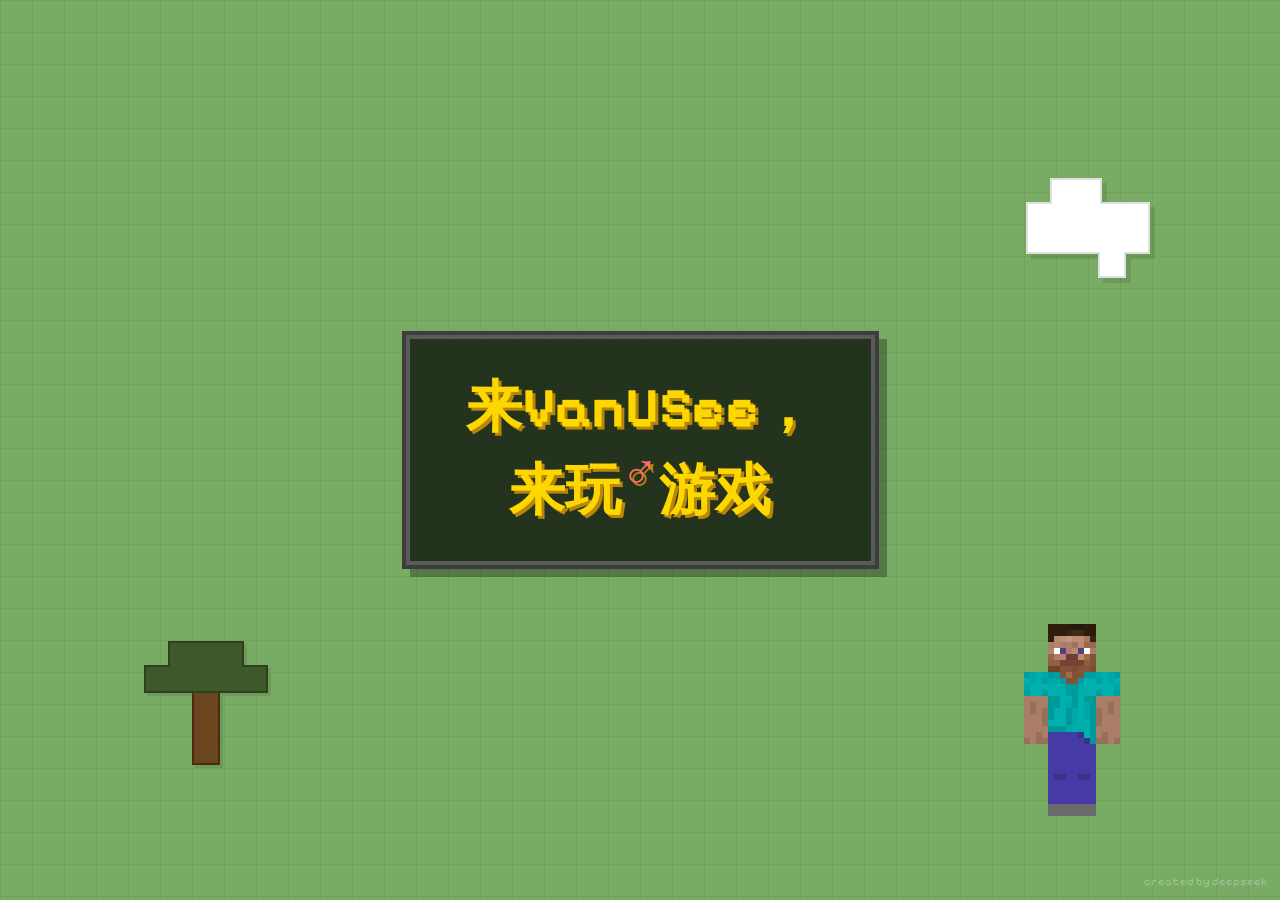
==== index.html @ 81ba65de "Update index.html: 皮肤展示改为从本地获取皮肤" ====
<!DOCTYPE html>
<html lang="zh-CN">
<head>
    <meta charset="UTF-8">
    <title>VanUSee</title>
    <link href="https://fonts.googleapis.com/css2?family=Pixelify+Sans:wght@400..700&display=swap" rel="stylesheet">
    <!-- 皮肤展示 -->
    <link rel="stylesheet" href="skinviewer.css">
    <link rel="stylesheet" href="skinviewer-animation.css">
    <script src="skinviewer.js"></script>
    <style>
        /* 原有通用样式 */
        body {
            margin: 0;
            height: 100vh;
            background: #78ab64;
            display: flex;
            justify-content: center;
            align-items: center;
            font-family: 'Pixelify Sans', cursive;
            position: relative;
            overflow: hidden;
        }

        .mc-bg {
            position: absolute;
            width: 100%;
            height: 100%;
            background-image: 
                linear-gradient(to right, 
                    rgba(93,122,79,0.2) 1px, 
                    transparent 1px),
                linear-gradient(to bottom, 
                    rgba(93,122,79,0.2) 1px, 
                    transparent 1px),
                radial-gradient(circle at 10% 10%, 
                    rgba(139,166,123,0.3) 2%, 
                    transparent 5%),
                radial-gradient(circle at 90% 90%, 
                    rgba(139,166,123,0.3) 2%, 
                    transparent 5%);
            background-size: 32px 32px;
            z-index: 0;
        }

        .container {
            background: rgba(0, 0, 0, 0.7);
            padding: 40px 60px;
            border: 4px solid #3d3d3d;
            box-shadow: 0 0 0 4px #5a5a5a inset,
                       8px 8px 0 rgba(0,0,0,0.3);
            text-align: center;
            position: relative;
            z-index: 2; /* 提高层级确保在树和云之上 */
        }

        h1 {
            color: #FFD700;
            font-size: 3.5em;
            margin: 0;
            line-height: 1.2;
            text-shadow: 3px 3px 0 #B8860B;
        }

        .symbol {
            color: #FF6B6B;
            font-size: 0.9em;
            vertical-align: super;
        }

        /* 修复云朵样式 */
        .pixel-cloud {
            position: absolute;
/*            border: 2px solid #e0e0e0;    */
            width: 124px;
            height: 100px;
            top: 20%;
            right: 10%;
            animation: float 6s ease-in-out infinite;
/*            box-shadow: 2px 2px 0 rgba(0,0,0,0.1);    */
            z-index: 1; /* 确保在背景之上 */
        }
        .pixel-cloud-shadow {
            position: absolute;
            top: 3px;
            left: 3px;
            width: 124px;
            height: 100px;
            clip-path: polygon(
                0 24px,
                24px 24px,
                24px 0,
                76px 0,
                76px 24px,
                124px 24px,
                124px 76px,
                100px 76px,
                100px 100px,
                72px 100px,
                72px 76px,
                0 76px
            );
            background: rgba(0,0,0,0.1);
        }
        .pixel-cloud-border {
            position: absolute;
            top: -2px;
            left: -2px;
            width: 124px;
            height: 100px;
            clip-path: polygon(
                0 24px,
                24px 24px,
                24px 0,
                76px 0,
                76px 24px,
                124px 24px,
                124px 76px,
                100px 76px,
                100px 100px,
                72px 100px,
                72px 76px,
                0 76px
            );
            background: #e0e0e0;
        }
        .pixel-cloud-block {
            position: absolute;
            top: 0px;
            left: 0px;
            width: 120px;
            height: 96px;
            clip-path: polygon(
                0 24px,
                24px 24px,
                24px 0,
                72px 0,
                72px 24px,
                120px 24px,
                120px 72px,
                96px 72px,
                96px 96px,
                72px 96px,
                72px 72px,
                0 72px
            );
            background: #fff;
        }

        .designer {
            position: absolute;
            bottom: 12px;
            right: 12px;
            color: rgba(255,255,255,0.3);
            font-size: 0.7em;
            font-family: 'Pixelify Sans';
            z-index: 3; /* 最顶层 */
        }

        /* 新增橡树样式 */
        .pixel-tree {
            position: absolute;
            width: 76px;
            height: 100px;
            left: 15%;
            bottom: 15%;
            z-index: 1; /* 在背景之上但低于文字 */
            animation: sway 8s ease-in-out infinite;
        }
        .tree-shadow {
            position: absolute;
            width: 124px;
            height: 124px;
            clip-path: polygon(
                0 24px,
                24px 24px,
                24px 0,
                100px 0,
                100px 24px,
                124px 24px,
                124px 52px,
                76px 52px,
                76px 124px,
                48px 124px,
                48px 52px,
                0 52px
            );
            background: rgba(0,0,0,0.1);
            top: -21px;
            left: -45px;
        }
        .tree-trunk {
            position: absolute;
            top: 0px;
            left: 0px;
            width: 24px;
            height: 96px;
            background: #6b451d;
            border: 2px solid #4a2b0f;
        }
        .tree-crown-border {
            position: absolute;
            width: 124px;
            height: 52px;
            clip-path: polygon(
                0 24px,
                24px 24px,
                24px 0,
                100px 0,
                100px 24px,
                124px 24px,
                124px 52px,
                0 52px
            );
            background: #2d3f1d;
            top: -24px;
            left: -48px;
        }
        .tree-crown-block {
            position: absolute;
            width: 120px;
            height: 48px;
            clip-path: polygon(
                0 24px,
                24px 24px,
                24px 0,
                96px 0,
                96px 24px,
                120px 24px,
                120px 48px,
                0 48px
            );
            background: #3d5829;
            top: -22px;
            left: -46px;
        }

        /* 皮肤展示 */
        .my-custom-skinviewer {
            position: absolute;
            width: 160px;
            height: 96px;
            right: 10%;
            bottom: 20%;
            z-index: 1; /* 在背景之上但低于文字 */
        }

        /* 动画修复 */
        @keyframes float {
            0%, 100% { 
                transform: translate(0, 0) rotate(-1deg);
            }
            33% { 
                transform: translate(5px, -8px) rotate(2deg);
            }
            66% { 
                transform: translate(-5px, 4px) rotate(-2deg);
            }
        }

        @keyframes sway {
            0%, 100% { transform: translateX(0) rotate(0deg); }
            25% { transform: translateX(-3px) rotate(-1deg); }
            75% { transform: translateX(3px) rotate(1deg); }
        }

        @media (max-width: 768px) {
            h1 { font-size: 2.8em; }
            .container { padding: 30px; }
            .pixel-cloud { right: 5%; }
            .pixel-tree { left: 5%; } /* 移动端位置调整 */
        }
    </style>
</head>
<body>
    <div class="mc-bg"></div>
    <div class="pixel-cloud">
        <div class="pixel-cloud-shadow"></div>
        <div class="pixel-cloud-border"></div>
        <div class="pixel-cloud-block"></div>
    </div>
    
    <!-- 新增橡树 -->
    <div class="pixel-tree">
        <div class="tree-shadow"></div>
        <div class="tree-trunk"></div>
        <div class="tree-crown-border"></div>
        <div class="tree-crown-block"></div>
    </div>

    <!-- 皮肤展示 -->
    <div class="my-custom-skinviewer d-skin-aciton-walk"></div>

    <div class="container">
        <h1>来VanUSee，<br>来玩<span class="symbol">♂</span>游戏</h1>
    </div>

    <div class="designer">created by deepseek</div>
    <!-- 皮肤展示 -->
    <script>
        const container = document.querySelector('.my-custom-skinviewer');
        const skinViewer = new SkinViewer({ container });
        skinViewer.setSkinType(SkinViewer.SKIN_TYPE.STEVE);
        const customSkin = new Image();
        customSkin.onload = () => {
            skinViewer.setSkin(customSkin);
        }
        customSkin.src = './Venti.png';
    </script>
</body>
</html>
---- skinviewer.css ----
/* Container */
/* 仅负责包裹内部元素 */
.d-skin-container {
    width: 100%;
    height: 100%;
    box-sizing: border-box;
    display: flex;
    justify-content: center;
    position: relative;
}

.d-skin-container * {
    box-sizing: border-box;
}

/* Main */
/* 类似空对象作用，负责整体操作内部元素 */
.d-skin-main {
    top: 0;
    width: 30%;
    padding-top: 120%;
    transform-style: preserve-3d;
    position: absolute;
    user-select: none;
    pointer-events: none;
}

/* Main Rotate */
/* 类似空对象，与 Main 的区别在于，Main 主要负责脚本控制的 transform */
/* Main Rotate 主要负责 CSS animation 控制的 rotate */
.d-skin-main-rotate {
    width: 100%;
    height: 100%;
    transform-style: preserve-3d;
    position: absolute;
    top: 0;
}

/* Main Translate */
/* 类似空对象，与 Main 的区别在于，Main 主要负责脚本控制的 transform */
/* Main Translate 主要负责 CSS animation 控制的 translate */
.d-skin-main-translate {
    top: 0;
    width: 100%;
    height: 100%;
    transform-style: preserve-3d;
    position: absolute;
}

.d-skin-main-transition {
    transition: transform 0.3s ease-in-out;
}

/* Head */
/* 头部的容器 */
.d-skin-head {
    width: 100%;
    padding-top: 100%;
    display: inline-block;
    position: absolute;
    top: 0;
    transform-style: preserve-3d;
    transform-origin: 50% 100%;
}

/* Head Inner */
.d-skin-head-inner {
    position: absolute;
    top: 0;
    width: 100%;
    transform-style: preserve-3d;
}

/* 头部第一层贴图 */
.d-skin-head-inner-cover {
    position: absolute;
    top: 0;
    width: 100%;
    image-rendering: pixelated;
}

/* Head Outer*/
.d-skin-head-outer {
    position: absolute;
    top: 0;
    width: 112.5%;
    margin: -6.25%;
    transform-style: preserve-3d;
}

/* 头部第二层贴图 */
.d-skin-head-outer-cover {
    position: absolute;
    top: 0;
    width: 100%;
    image-rendering: pixelated;
}

.d-cover-0 {
    transform: rotateY(-90deg) translateX(50%) rotateY(90deg);
}

.d-cover-1 {
    transform: rotateY(-90deg) translateX(-50%) rotateY(-90deg);
}

.d-cover-2 {
    transform: translateX(-50%) rotateY(-90deg);
}

.d-cover-3 {
    transform: translateX(50%) rotateY(90deg);
}

.d-cover-4 {
    transform: rotateZ(-90deg) translateX(50%) rotateY(90deg) rotateZ(90deg);
}

.d-cover-5 {
    transform: rotateZ(90deg) translateX(50%) rotateY(-90deg) rotateZ(-90deg);
}

/* 头部以下容器 */
.d-skin-underhead {
    width: 100%;
    padding-top: 300%;
    position: absolute;
    top: 0;
    left: 0;
    transform-style: preserve-3d;
    transform: rotateZ(-90deg) translateX(-100%) rotateZ(90deg);
}

/* Body */
/* 身体容器 */
.d-skin-body {
    width: 100%;
    padding-top: 150%;
    position: absolute;
    top: 0;
    left: 0;
    transform-style: preserve-3d;
}

/* Body Inner */
.d-skin-body-inner {
    position: absolute;
    top: 0;
    width: 100%;
    transform-style: preserve-3d;
}

/* 身体第一层贴图 */
.d-skin-body-inner-cover {
    position: absolute;
    top: 0;
    width: 100%;
    image-rendering: pixelated;
}

/* Body Outer */
.d-skin-body-outer {
    position: absolute;
    top: 0;
    width: 112.5%;
    margin-left: -6.25%;
    margin-top: -9.375%;
    transform-style: preserve-3d;
}

/* 身体第二层贴图 */
.d-skin-body-outer-cover {
    position: absolute;
    top: 0;
    width: 100%;
    image-rendering: pixelated;
}

.d-body-cover-0 {
    transform: rotateY(-90deg) translateX(25%) rotateY(90deg);
}

.d-body-cover-1 {
    transform: rotateY(-90deg) translateX(-25%) rotateY(-90deg);
}

.d-body-cover-2,
.d-body-cover-3 {
    width: 50%;
}

.d-body-cover-2 {
    transform: translateX(-50%) rotateY(-90deg);
}

.d-body-cover-3 {
    transform: translateX(150%) rotateY(90deg);
}

.d-body-cover-4 {
    transform: rotateZ(-90deg) translateX(25%) rotateY(90deg) rotateZ(90deg);
}

.d-body-cover-5 {
    transform: rotateZ(90deg) translateX(125%) rotateY(-90deg) rotateZ(-90deg);
}

/* 腿部容器 */
.d-skin-legs {
    width: 100%;
    padding-top: 150%;
    position: absolute;
    top: 0;
    left: 0;
    transform-style: preserve-3d;
    transform: rotateZ(-90deg) translateX(-150%) rotateZ(90deg);
}

/* 左右腿容器 */
.d-skin-leg-right,
.d-skin-leg-left {
    width: 50%;
    height: 100%;
    position: absolute;
    top: 0;
    left: 0;
    transform-style: preserve-3d;
    transform-origin: 50% 0;
}

/* Left/Right Leg Inner */
.d-skin-leg-right-inner,
.d-skin-leg-left-inner {
    position: absolute;
    top: 0;
    width: 100%;
    transform-style: preserve-3d;
}

/* 左右腿第一层贴图 */
.d-skin-leg-right-inner-cover,
.d-skin-leg-left-inner-cover {
    position: absolute;
    top: 0;
    width: 100%;
    image-rendering: pixelated;
}

/* Left/Right Leg Outer */
.d-skin-leg-left-outer,
.d-skin-leg-right-outer {
    position: absolute;
    top: 0;
    width: 112.5%;
    margin-left: -6.25%;
    margin-top: -18.75%;
    transform-style: preserve-3d;
}

/* 左右腿第二层贴图 */
.d-skin-leg-left-outer-cover,
.d-skin-leg-right-outer-cover {
    position: absolute;
    top: 0;
    width: 100%;
    image-rendering: pixelated;
}

/* 左腿偏移 */
.d-skin-leg-left {
    transform-origin: 50% 0;
    margin-left: 50%;
}

.d-leg-cover-0 {
    transform: rotateY(-90deg) translateX(50%) rotateY(90deg);
}

.d-leg-cover-1 {
    transform: rotateY(-90deg) translateX(-50%) rotateY(-90deg);
}

.d-leg-cover-2 {
    transform: translateX(-50%) rotateY(-90deg);
}

.d-leg-cover-3 {
    transform: translateX(50%) rotateY(90deg);
}

.d-leg-cover-4 {
    transform: rotateZ(-90deg) translateX(50%) rotateY(90deg) rotateZ(90deg);
}

.d-leg-cover-5 {
    transform: rotateZ(90deg) translateX(250%) rotateY(-90deg) rotateZ(-90deg);
}

/* 手部容器 */
.d-skin-arms {
    width: 100%;
    padding-top: 150%;
    position: absolute;
    top: 0;
    left: 0;
    transform-style: preserve-3d;
}

/* 左右手容器 */
.d-skin-arm-right,
.d-skin-arm-left {
    width: 50%;
    height: 100%;
    position: absolute;
    top: 0;
    left: 0;
    transform-style: preserve-3d;
    transform-origin: 50% 0;
}

/* Left/Right Arm Inner */
.d-skin-arm-right-inner,
.d-skin-arm-left-inner {
    position: absolute;
    top: 0;
    width: 100%;
    transform-style: preserve-3d;
}

/* 左右手第一层贴图 */
.d-skin-arm-right-inner-cover,
.d-skin-arm-left-inner-cover {
    position: absolute;
    top: 0;
    width: 100%;
    image-rendering: pixelated;
}

/* Left/Right Arm Outer */
.d-skin-arm-left-outer,
.d-skin-arm-right-outer {
    position: absolute;
    top: 0;
    width: 112.5%;
    margin-left: -6.26%;
    margin-top: -18.75%;
    transform-style: preserve-3d;
}

/* 左手偏移 */
.d-skin-arm-left {
    transform-origin: 50% 0;
    margin-left: 100%;
}

/* 右手偏移 */
.d-skin-arm-right {
    transform-origin: 50% 0;
    margin-left: -50%;
}

/* 左右手第二层贴图 */
.d-skin-arm-left-outer-cover,
.d-skin-arm-right-outer-cover {
    position: absolute;
    top: 0;
    width: 100%;
    image-rendering: pixelated;
}

.d-arm-cover-0 {
    transform: rotateY(-90deg) translateX(50%) rotateY(90deg);
}

.d-arm-cover-1 {
    transform: rotateY(-90deg) translateX(-50%) rotateY(-90deg);
}

.d-arm-cover-2 {
    transform: translateX(-50%) rotateY(-90deg);
}

.d-arm-cover-3 {
    transform: translateX(50%) rotateY(90deg);
}

.d-arm-cover-4 {
    transform: rotateZ(-90deg) translateX(50%) rotateY(90deg) rotateZ(90deg);
}

.d-arm-cover-5 {
    transform: rotateZ(90deg) translateX(250%) rotateY(-90deg) rotateZ(-90deg);
}

/* ALEX 模型下的左右手 */
/* Left/Right Arm Inner */
.d-skin-arms-alex .d-skin-arm-right-inner,
.d-skin-arms-alex .d-skin-arm-left-inner {
    width: 75%;
}

/* Left/Right Arm Outer */
.d-skin-arms-alex .d-skin-arm-left-outer,
.d-skin-arms-alex .d-skin-arm-right-outer {
    width: 83.33%;
    margin-left: -5%;
    margin-top: -16.66%;
}

/* 左手偏移 */
.d-skin-arms-alex .d-skin-arm-left {
    transform-origin: 33.33% 0;
    margin-left: 100%;
}

/* 右手偏移 */
.d-skin-arms-alex .d-skin-arm-right {
    transform-origin: 36.5% 0;
    margin-left: -37.5%;
}

.d-skin-arms-alex .d-arm-cover-0 {
    transform: rotateY(-90deg) translateX(66.66%) rotateY(90deg);
}

.d-skin-arms-alex .d-arm-cover-1 {
    transform: rotateY(-90deg) translateX(-66.66%) rotateY(-90deg);
}

.d-skin-arms-alex .d-arm-cover-2 {
    transform: translateX(-50%) rotateY(-90deg);
    width: 133.33%;
}

.d-skin-arms-alex .d-arm-cover-3 {
    transform: translateX(25%) rotateY(90deg);
    width: 133.33%;
}

.d-skin-arms-alex .d-arm-cover-4 {
    transform: rotateZ(-90deg) translateX(66.66%) rotateY(90deg) rotateZ(90deg);
}

.d-skin-arms-alex .d-arm-cover-5 {
    transform: rotateZ(90deg) translateX(333.29%) rotateY(-90deg) rotateZ(-90deg);
}
---- skinviewer-animation.css ----
/* 360° 旋转 */
.d-skin-aciton-rotate .d-skin-main-rotate {
    animation: d-skin-action-rotate 15s linear infinite;
}

@keyframes d-skin-action-rotate {
    0% {
        transform: rotate3d(0, 1, 0, 0deg);
    }
    100% {
        transform: rotate3d(0, 1, 0, 360deg);
    }
}

/* 旋转动画暂停 */
.d-skin-aciton-rotate.d-skin-aciton-rotate-paused .d-skin-main-rotate {
    animation-play-state: paused !important;
}

/* 走路动画 */
.d-skin-aciton-walk .d-skin-arm-left {
    animation: d-skin-action-walk-arm-left 2s ease-in-out infinite;
}

@keyframes d-skin-action-walk-arm-left {
    0% {
        transform: rotateX(-20deg) rotateZ(0deg);
    }
    50% {
        transform: rotateX(20deg) rotateZ(-3deg);
    }
    100% {
        transform: rotateX(-20deg) rotateZ(0deg);
    }
}

.d-skin-aciton-walk .d-skin-arm-right {
    animation: d-skin-action-walk-arm-right 2s ease-in-out infinite;
}

@keyframes d-skin-action-walk-arm-right {
    0% {
        transform: rotateX(20deg) rotateZ(0deg);
    }
    50% {
        transform: rotateX(-20deg) rotateZ(3deg);
    }
    100% {
        transform: rotateX(20deg) rotateZ(0deg);
    }
}

.d-skin-aciton-walk .d-skin-leg-right {
    animation: d-skin-action-walk-leg-left 2s ease-in-out infinite;
}

.d-skin-aciton-walk .d-skin-leg-left {
    animation: d-skin-action-walk-leg-right 2s ease-in-out infinite;
}

@keyframes d-skin-action-walk-leg-left {
    0% {
        transform: rotate3d(1, 0, 0, -20deg);
    }
    50% {
        transform: rotate3d(1, 0, 0, 20deg);
    }
    100% {
        transform: rotate3d(1, 0, 0, -20deg);
    }
}

@keyframes d-skin-action-walk-leg-right {
    0% {
        transform: rotate3d(1, 0, 0, 20deg);
    }
    50% {
        transform: rotate3d(1, 0, 0, -20deg);
    }
    100% {
        transform: rotate3d(1, 0, 0, 20deg);
    }
}

/* 跑步 */
.d-skin-aciton-run .d-skin-arm-left {
    animation: d-skin-action-run-arm-left 0.8s ease-in-out infinite;
}

.d-skin-aciton-run .d-skin-arm-right {
    animation: d-skin-action-run-arm-right 0.8s ease-in-out infinite;
}

@keyframes d-skin-action-run-arm-left {
    0% {
        transform: rotateX(-60deg) rotateZ(0deg);
    }
    50% {
        transform: rotateX(60deg) rotateZ(-10deg);
    }
    100% {
        transform: rotateX(-60deg) rotateZ(0deg);
    }
}

@keyframes d-skin-action-run-arm-right {
    0% {
        transform: rotateX(60deg) rotateZ(0deg);
    }
    50% {
        transform: rotateX(-60deg) rotateZ(10deg);
    }
    100% {
        transform: rotateX(60deg) rotateZ(0deg);
    }
}

.d-skin-aciton-run .d-skin-leg-right {
    animation: d-skin-action-run-leg-left 0.8s ease-in-out infinite;
}

.d-skin-aciton-run .d-skin-leg-left {
    animation: d-skin-action-run-leg-right 0.8s ease-in-out infinite;
}

@keyframes d-skin-action-run-leg-left {
    0% {
        transform: rotate3d(1, 0, 0, -70deg);
    }
    50% {
        transform: rotate3d(1, 0, 0, 70deg);
    }
    100% {
        transform: rotate3d(1, 0, 0, -70deg);
    }
}

@keyframes d-skin-action-run-leg-right {
    0% {
        transform: rotate3d(1, 0, 0, 70deg);
    }
    50% {
        transform: rotate3d(1, 0, 0, -70deg);
    }
    100% {
        transform: rotate3d(1, 0, 0, 70deg);
    }
}

.d-skin-aciton-run .d-skin-main-translate {
    animation: d-skin-action-run-main 0.4s ease-in-out infinite;
}

@keyframes d-skin-action-run-main {
    0% {
        transform: translate3d(0, -20px, 0);
    }
    50% {
        transform: translate3d(0, 20px, 0);
    }
    100% {
        transform: translate3d(0, -20px, 0);
    }
}

/* 骨骼动画暂停 */
.d-skin-aciton-skeleton-paused .d-skin-leg-right,
.d-skin-aciton-skeleton-paused .d-skin-leg-left,
.d-skin-aciton-skeleton-paused .d-skin-arm-right,
.d-skin-aciton-skeleton-paused .d-skin-arm-left,
.d-skin-aciton-skeleton-paused .d-skin-main-translate {
    animation-play-state: paused !important;
}
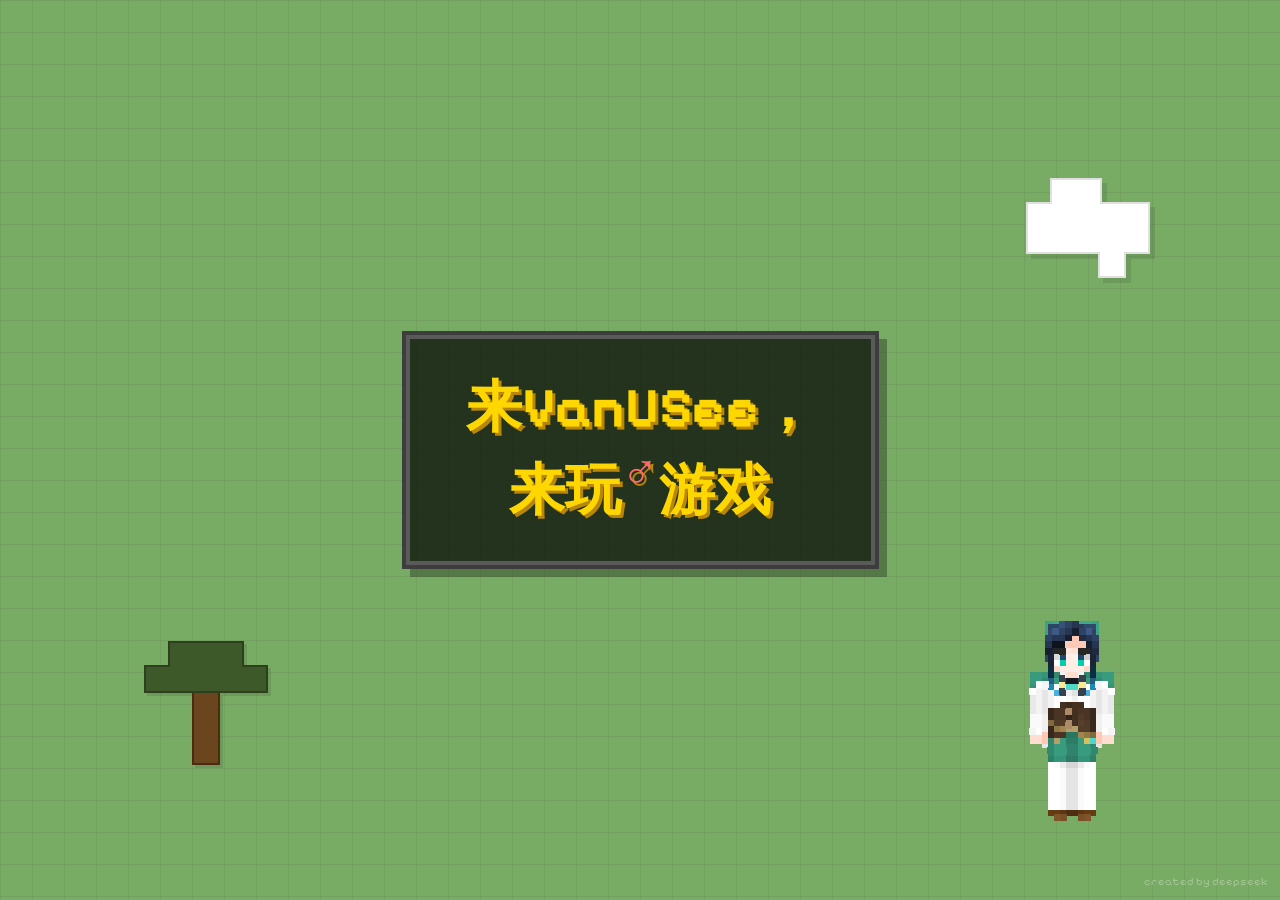
==== commit ac481266: "Update index.html: 展示皮肤模型改为Alex" ====
--- a/index.html
+++ b/index.html
@@ -300,7 +300,7 @@
     <script>
         const container = document.querySelector('.my-custom-skinviewer');
         const skinViewer = new SkinViewer({ container });
-        skinViewer.setSkinType(SkinViewer.SKIN_TYPE.STEVE);
+        skinViewer.setSkinType(SkinViewer.SKIN_TYPE.ALEX);
         const customSkin = new Image();
         customSkin.onload = () => {
             skinViewer.setSkin(customSkin);
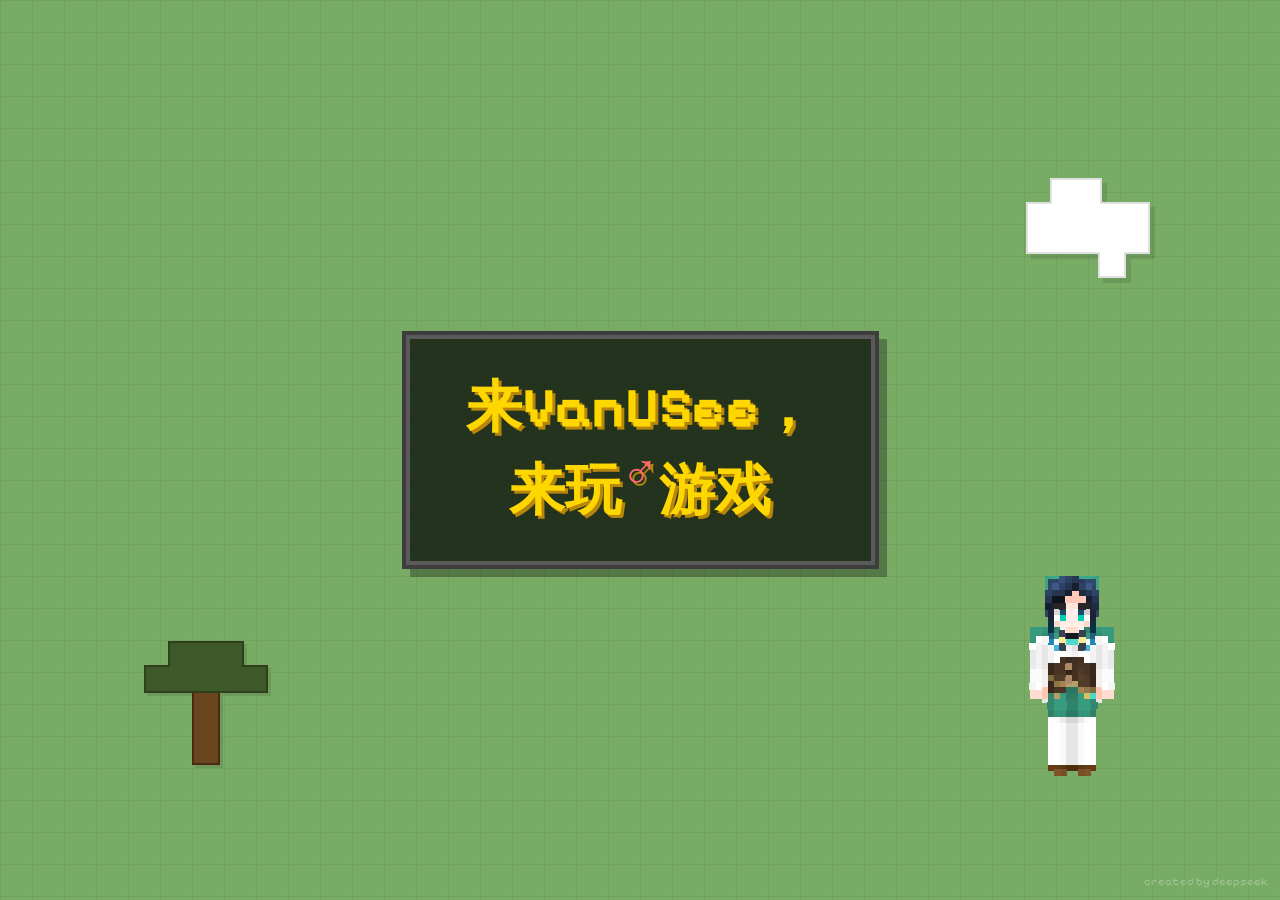
==== commit ba2b9517: "Update index.html: 调整模型展示位置" ====
--- a/index.html
+++ b/index.html
@@ -241,7 +241,7 @@
             width: 160px;
             height: 96px;
             right: 10%;
-            bottom: 20%;
+            bottom: 25%;
             z-index: 1; /* 在背景之上但低于文字 */
         }
 
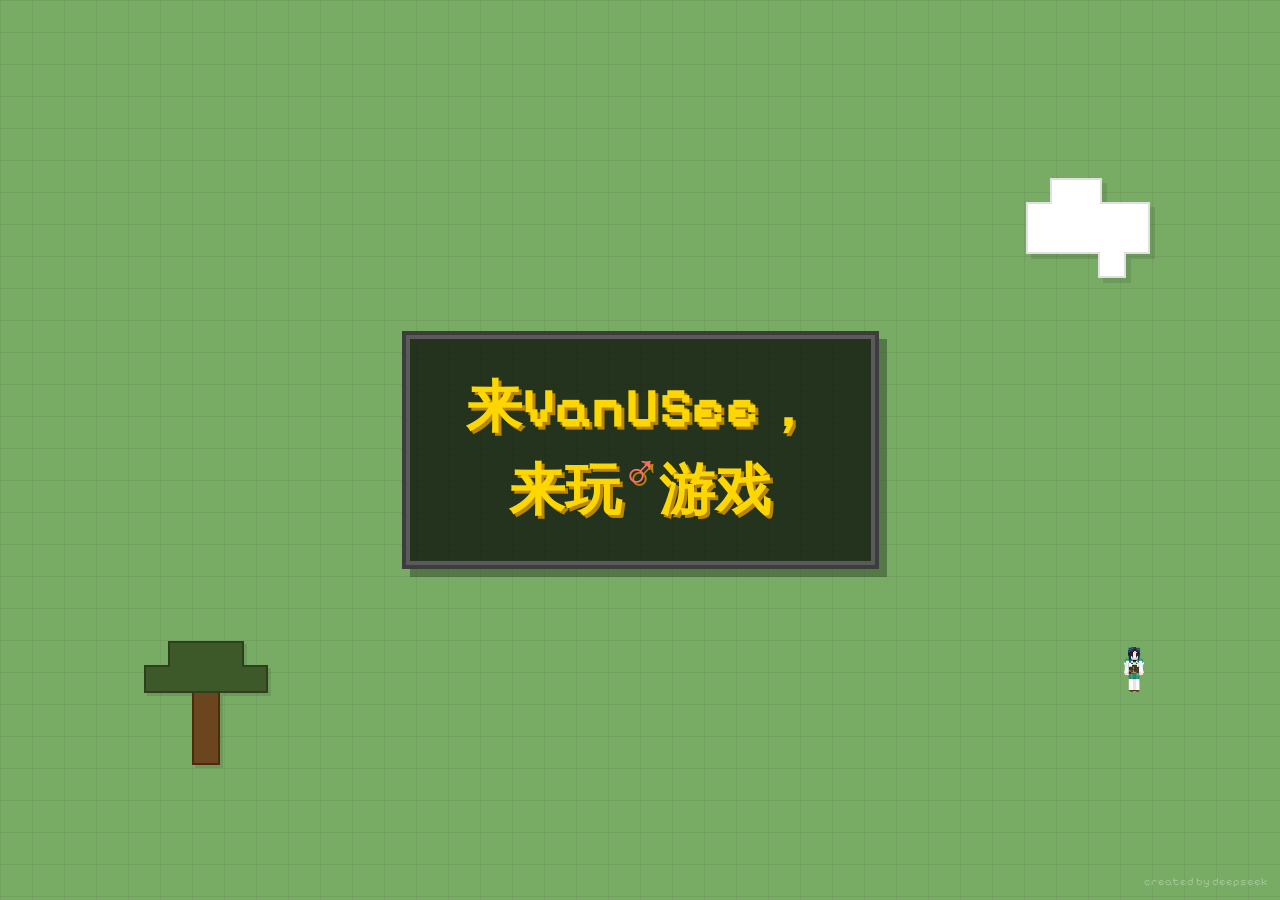
==== commit 7680202c: "Update index.html: 改变皮肤展示的位置和大小" ====
--- a/index.html
+++ b/index.html
@@ -238,11 +238,14 @@
         /* 皮肤展示 */
         .my-custom-skinviewer {
             position: absolute;
-            width: 160px;
-            height: 96px;
+            width: 36px;
+            height: 72px;
             right: 10%;
-            bottom: 25%;
+            bottom: 20%;
             z-index: 1; /* 在背景之上但低于文字 */
+        }
+        .my-custom-skinviewer > div {
+            transform: scale(1);
         }
 
         /* 动画修复 */
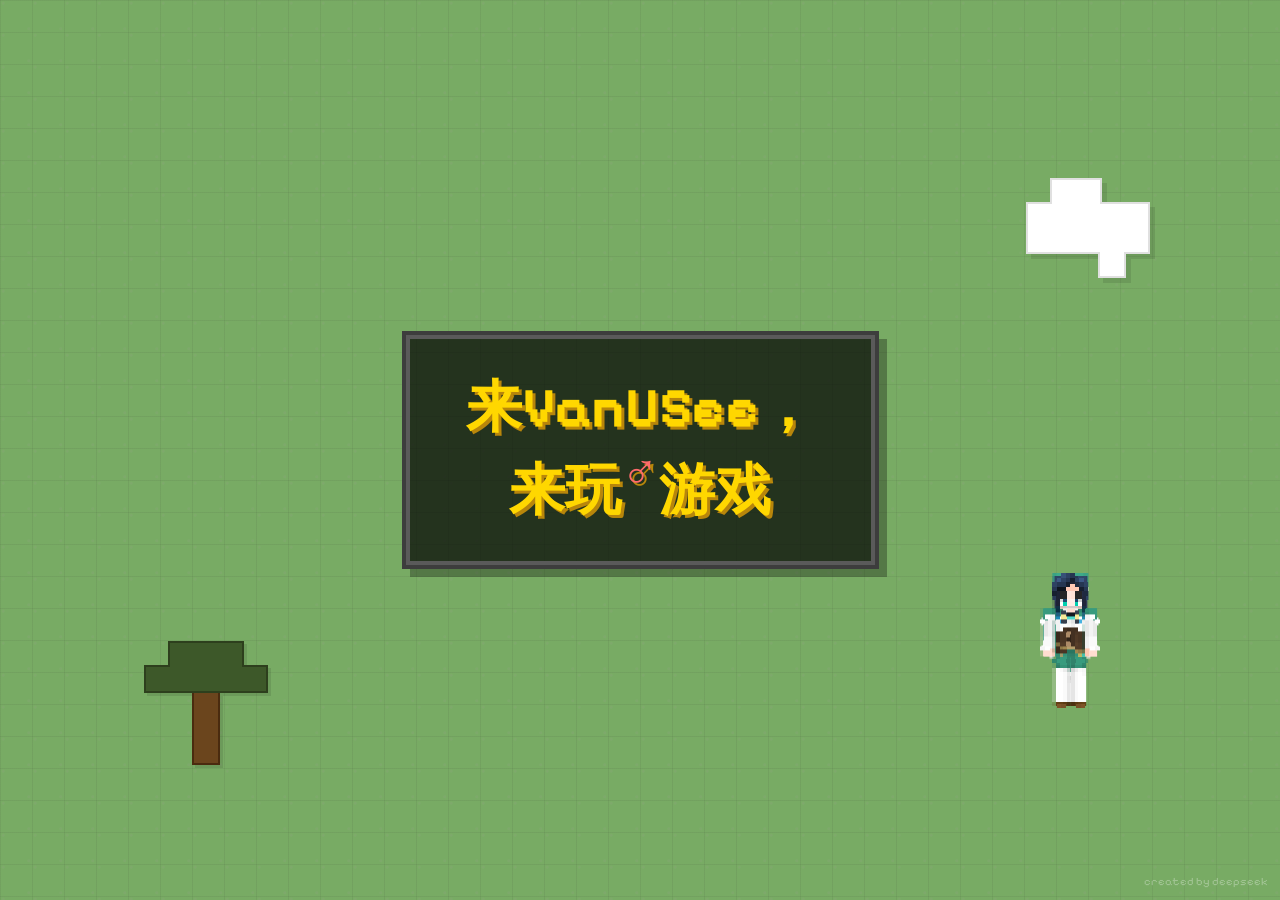
==== commit 76681db0: "Update index.html: 调整皮肤展示的位置和大小" ====
--- a/index.html
+++ b/index.html
@@ -240,12 +240,12 @@
             position: absolute;
             width: 36px;
             height: 72px;
-            right: 10%;
+            right: 15%;
             bottom: 20%;
             z-index: 1; /* 在背景之上但低于文字 */
         }
         .my-custom-skinviewer > div {
-            transform: scale(1);
+            transform: scale(3);
         }
 
         /* 动画修复 */
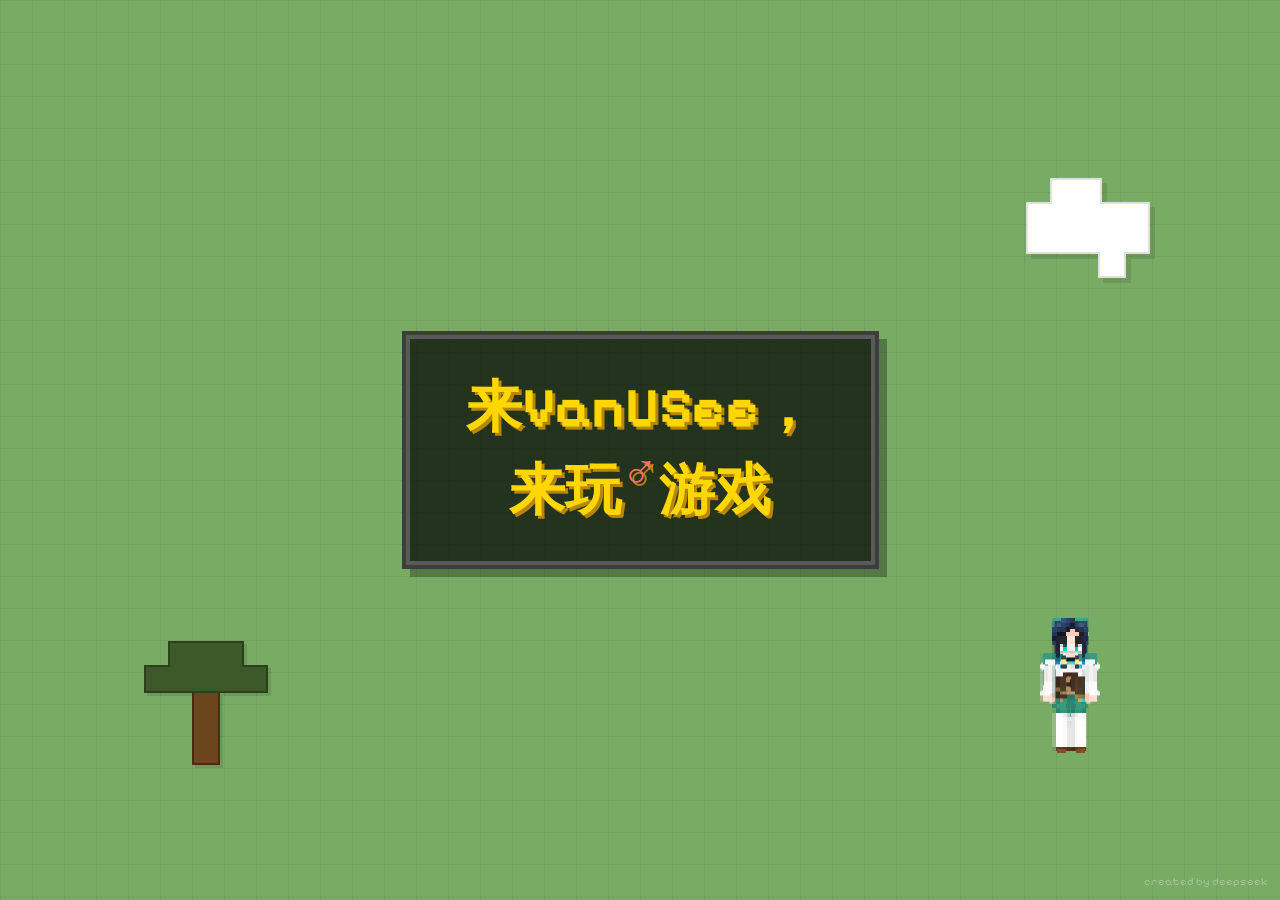
==== commit c9a9b467: "Update index.html: 调整皮肤展示的位置" ====
--- a/index.html
+++ b/index.html
@@ -241,7 +241,7 @@
             width: 36px;
             height: 72px;
             right: 15%;
-            bottom: 20%;
+            bottom: 15%;
             z-index: 1; /* 在背景之上但低于文字 */
         }
         .my-custom-skinviewer > div {
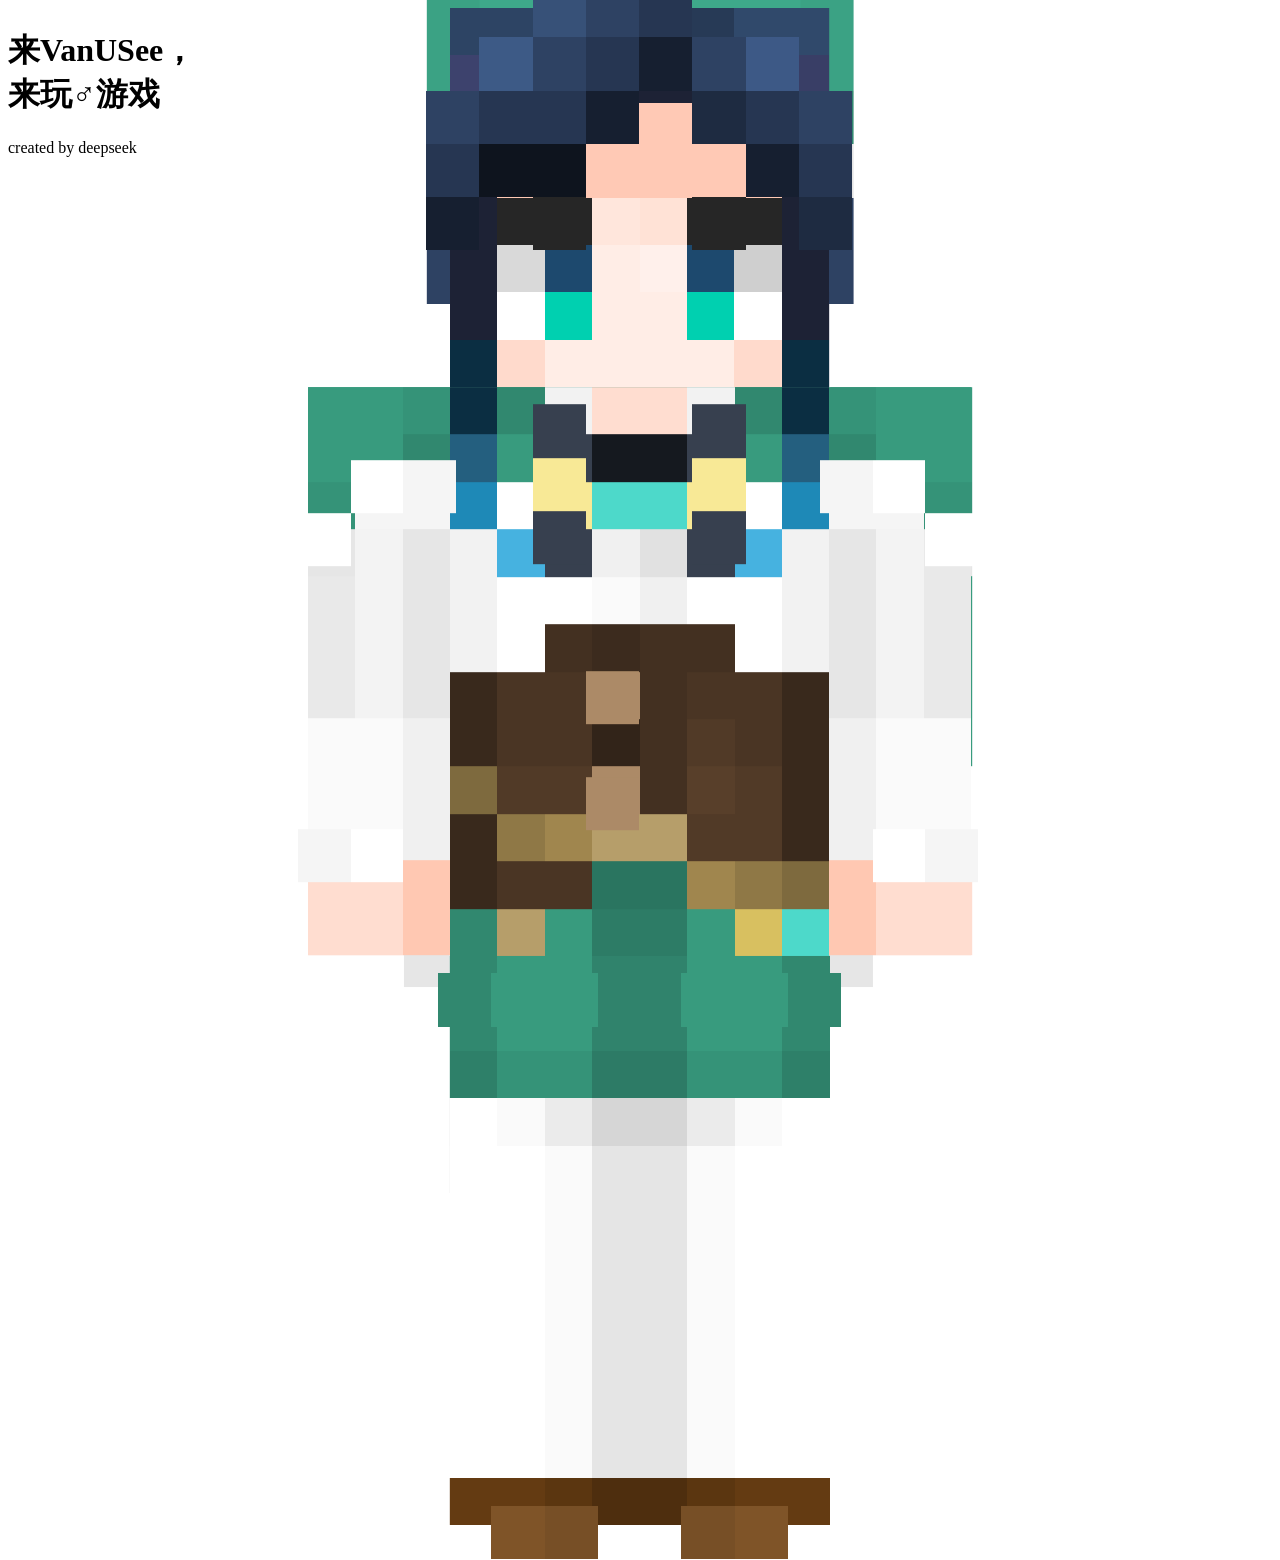
==== commit c5c993bd: "Update index.html: 分离样式" ====
--- a/index.html
+++ b/index.html
@@ -4,276 +4,11 @@
     <meta charset="UTF-8">
     <title>VanUSee</title>
     <link href="https://fonts.googleapis.com/css2?family=Pixelify+Sans:wght@400..700&display=swap" rel="stylesheet">
+    <link rel="stylesheet" href="index.css">
     <!-- 皮肤展示 -->
     <link rel="stylesheet" href="skinviewer.css">
     <link rel="stylesheet" href="skinviewer-animation.css">
     <script src="skinviewer.js"></script>
-    <style>
-        /* 原有通用样式 */
-        body {
-            margin: 0;
-            height: 100vh;
-            background: #78ab64;
-            display: flex;
-            justify-content: center;
-            align-items: center;
-            font-family: 'Pixelify Sans', cursive;
-            position: relative;
-            overflow: hidden;
-        }
-
-        .mc-bg {
-            position: absolute;
-            width: 100%;
-            height: 100%;
-            background-image: 
-                linear-gradient(to right, 
-                    rgba(93,122,79,0.2) 1px, 
-                    transparent 1px),
-                linear-gradient(to bottom, 
-                    rgba(93,122,79,0.2) 1px, 
-                    transparent 1px),
-                radial-gradient(circle at 10% 10%, 
-                    rgba(139,166,123,0.3) 2%, 
-                    transparent 5%),
-                radial-gradient(circle at 90% 90%, 
-                    rgba(139,166,123,0.3) 2%, 
-                    transparent 5%);
-            background-size: 32px 32px;
-            z-index: 0;
-        }
-
-        .container {
-            background: rgba(0, 0, 0, 0.7);
-            padding: 40px 60px;
-            border: 4px solid #3d3d3d;
-            box-shadow: 0 0 0 4px #5a5a5a inset,
-                       8px 8px 0 rgba(0,0,0,0.3);
-            text-align: center;
-            position: relative;
-            z-index: 2; /* 提高层级确保在树和云之上 */
-        }
-
-        h1 {
-            color: #FFD700;
-            font-size: 3.5em;
-            margin: 0;
-            line-height: 1.2;
-            text-shadow: 3px 3px 0 #B8860B;
-        }
-
-        .symbol {
-            color: #FF6B6B;
-            font-size: 0.9em;
-            vertical-align: super;
-        }
-
-        /* 修复云朵样式 */
-        .pixel-cloud {
-            position: absolute;
-/*            border: 2px solid #e0e0e0;    */
-            width: 124px;
-            height: 100px;
-            top: 20%;
-            right: 10%;
-            animation: float 6s ease-in-out infinite;
-/*            box-shadow: 2px 2px 0 rgba(0,0,0,0.1);    */
-            z-index: 1; /* 确保在背景之上 */
-        }
-        .pixel-cloud-shadow {
-            position: absolute;
-            top: 3px;
-            left: 3px;
-            width: 124px;
-            height: 100px;
-            clip-path: polygon(
-                0 24px,
-                24px 24px,
-                24px 0,
-                76px 0,
-                76px 24px,
-                124px 24px,
-                124px 76px,
-                100px 76px,
-                100px 100px,
-                72px 100px,
-                72px 76px,
-                0 76px
-            );
-            background: rgba(0,0,0,0.1);
-        }
-        .pixel-cloud-border {
-            position: absolute;
-            top: -2px;
-            left: -2px;
-            width: 124px;
-            height: 100px;
-            clip-path: polygon(
-                0 24px,
-                24px 24px,
-                24px 0,
-                76px 0,
-                76px 24px,
-                124px 24px,
-                124px 76px,
-                100px 76px,
-                100px 100px,
-                72px 100px,
-                72px 76px,
-                0 76px
-            );
-            background: #e0e0e0;
-        }
-        .pixel-cloud-block {
-            position: absolute;
-            top: 0px;
-            left: 0px;
-            width: 120px;
-            height: 96px;
-            clip-path: polygon(
-                0 24px,
-                24px 24px,
-                24px 0,
-                72px 0,
-                72px 24px,
-                120px 24px,
-                120px 72px,
-                96px 72px,
-                96px 96px,
-                72px 96px,
-                72px 72px,
-                0 72px
-            );
-            background: #fff;
-        }
-
-        .designer {
-            position: absolute;
-            bottom: 12px;
-            right: 12px;
-            color: rgba(255,255,255,0.3);
-            font-size: 0.7em;
-            font-family: 'Pixelify Sans';
-            z-index: 3; /* 最顶层 */
-        }
-
-        /* 新增橡树样式 */
-        .pixel-tree {
-            position: absolute;
-            width: 76px;
-            height: 100px;
-            left: 15%;
-            bottom: 15%;
-            z-index: 1; /* 在背景之上但低于文字 */
-            animation: sway 8s ease-in-out infinite;
-        }
-        .tree-shadow {
-            position: absolute;
-            width: 124px;
-            height: 124px;
-            clip-path: polygon(
-                0 24px,
-                24px 24px,
-                24px 0,
-                100px 0,
-                100px 24px,
-                124px 24px,
-                124px 52px,
-                76px 52px,
-                76px 124px,
-                48px 124px,
-                48px 52px,
-                0 52px
-            );
-            background: rgba(0,0,0,0.1);
-            top: -21px;
-            left: -45px;
-        }
-        .tree-trunk {
-            position: absolute;
-            top: 0px;
-            left: 0px;
-            width: 24px;
-            height: 96px;
-            background: #6b451d;
-            border: 2px solid #4a2b0f;
-        }
-        .tree-crown-border {
-            position: absolute;
-            width: 124px;
-            height: 52px;
-            clip-path: polygon(
-                0 24px,
-                24px 24px,
-                24px 0,
-                100px 0,
-                100px 24px,
-                124px 24px,
-                124px 52px,
-                0 52px
-            );
-            background: #2d3f1d;
-            top: -24px;
-            left: -48px;
-        }
-        .tree-crown-block {
-            position: absolute;
-            width: 120px;
-            height: 48px;
-            clip-path: polygon(
-                0 24px,
-                24px 24px,
-                24px 0,
-                96px 0,
-                96px 24px,
-                120px 24px,
-                120px 48px,
-                0 48px
-            );
-            background: #3d5829;
-            top: -22px;
-            left: -46px;
-        }
-
-        /* 皮肤展示 */
-        .my-custom-skinviewer {
-            position: absolute;
-            width: 36px;
-            height: 72px;
-            right: 15%;
-            bottom: 15%;
-            z-index: 1; /* 在背景之上但低于文字 */
-        }
-        .my-custom-skinviewer > div {
-            transform: scale(3);
-        }
-
-        /* 动画修复 */
-        @keyframes float {
-            0%, 100% { 
-                transform: translate(0, 0) rotate(-1deg);
-            }
-            33% { 
-                transform: translate(5px, -8px) rotate(2deg);
-            }
-            66% { 
-                transform: translate(-5px, 4px) rotate(-2deg);
-            }
-        }
-
-        @keyframes sway {
-            0%, 100% { transform: translateX(0) rotate(0deg); }
-            25% { transform: translateX(-3px) rotate(-1deg); }
-            75% { transform: translateX(3px) rotate(1deg); }
-        }
-
-        @media (max-width: 768px) {
-            h1 { font-size: 2.8em; }
-            .container { padding: 30px; }
-            .pixel-cloud { right: 5%; }
-            .pixel-tree { left: 5%; } /* 移动端位置调整 */
-        }
-    </style>
 </head>
 <body>
     <div class="mc-bg"></div>
@@ -308,7 +43,7 @@
         customSkin.onload = () => {
             skinViewer.setSkin(customSkin);
         }
-        customSkin.src = './Venti.png';
+        customSkin.src = 'Venti.png';
     </script>
 </body>
 </html>
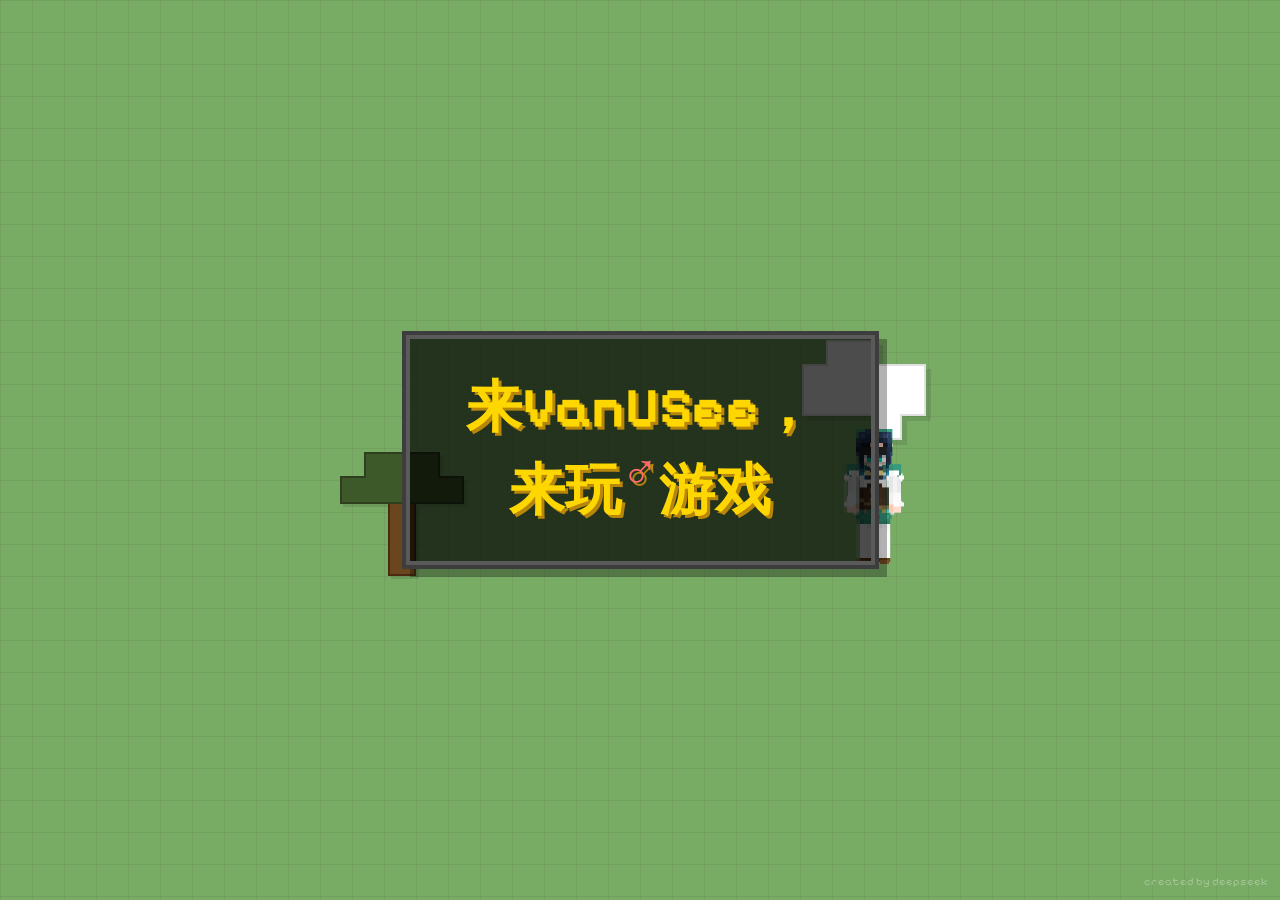
==== commit eb56851c: "Update index.html: 将云朵等图案放入div，方便后续调整" ====
--- a/index.html
+++ b/index.html
@@ -12,23 +12,24 @@
 </head>
 <body>
     <div class="mc-bg"></div>
-    <div class="pixel-cloud">
-        <div class="pixel-cloud-shadow"></div>
-        <div class="pixel-cloud-border"></div>
-        <div class="pixel-cloud-block"></div>
+    <div class="content-box">
+        <div class="pixel-cloud">
+            <div class="pixel-cloud-shadow"></div>
+            <div class="pixel-cloud-border"></div>
+            <div class="pixel-cloud-block"></div>
+        </div>
+    
+        <!-- 新增橡树 -->
+        <div class="pixel-tree">
+            <div class="tree-shadow"></div>
+            <div class="tree-trunk"></div>
+            <div class="tree-crown-border"></div>
+            <div class="tree-crown-block"></div>
+        </div>
+
+        <!-- 皮肤展示 -->
+        <div class="my-custom-skinviewer d-skin-aciton-walk"></div>
     </div>
-    
-    <!-- 新增橡树 -->
-    <div class="pixel-tree">
-        <div class="tree-shadow"></div>
-        <div class="tree-trunk"></div>
-        <div class="tree-crown-border"></div>
-        <div class="tree-crown-block"></div>
-    </div>
-
-    <!-- 皮肤展示 -->
-    <div class="my-custom-skinviewer d-skin-aciton-walk"></div>
-
     <div class="container">
         <h1>来VanUSee，<br>来玩<span class="symbol">♂</span>游戏</h1>
     </div>
--- a/index.css
+++ b/index.css
@@ -0,0 +1,307 @@
+/* 原有通用样式 */
+body {
+    margin: 0;
+    height: 100vh;
+    background: #78ab64;
+    display: flex;
+    justify-content: center;
+    align-items: center;
+    font-family: 'Pixelify Sans', cursive;
+    position: relative;
+    overflow: hidden;
+}
+
+.mc-bg {
+    position: absolute;
+    width: 100%;
+    height: 100%;
+    background-image:
+        linear-gradient(to right, 
+            rgba(93,122,79,0.2) 1px, 
+            transparent 1px),
+        linear-gradient(to bottom, 
+            rgba(93,122,79,0.2) 1px, 
+            transparent 1px),
+        radial-gradient(circle at 10% 10%, 
+            rgba(139,166,123,0.3) 2%, 
+            transparent 5%),
+        radial-gradient(circle at 90% 90%, 
+            rgba(139,166,123,0.3) 2%, 
+            transparent 5%);
+    background-size: 32px 32px;
+    z-index: 0;
+}
+
+.container {
+    background: rgba(0, 0, 0, 0.7);
+    padding: 40px 60px;
+    border: 4px solid #3d3d3d;
+    box-shadow:
+        0 0 0 4px #5a5a5a inset,
+        8px 8px 0 rgba(0,0,0,0.3);
+    text-align: center;
+    position: relative;
+    z-index: 2;
+    /* 提高层级确保在树和云之上 */
+}
+
+h1 {
+    color: #FFD700;
+    font-size: 3.5em;
+    margin: 0;
+    line-height: 1.2;
+    text-shadow: 3px 3px 0 #B8860B;
+}
+
+.symbol {
+    color: #FF6B6B;
+    font-size: 0.9em;
+    vertical-align: super;
+}
+
+/* 修复云朵样式 */
+.pixel-cloud {
+    position: absolute;
+    width: 124px;
+    height: 100px;
+    top: 20%;
+    right: 10%;
+    animation: float 6s ease-in-out infinite;
+    z-index: 1;
+    /* 确保在背景之上 */
+}
+
+.pixel-cloud-shadow {
+    position: absolute;
+    top: 3px;
+    left: 3px;
+    width: 124px;
+    height: 100px;
+    clip-path: polygon(
+                0 24px,
+                24px 24px,
+                24px 0,
+                76px 0,
+                76px 24px,
+                124px 24px,
+                124px 76px,
+                100px 76px,
+                100px 100px,
+                72px 100px,
+                72px 76px,
+                0 76px
+            );
+    background: rgba(0,0,0,0.1);
+}
+
+.pixel-cloud-border {
+    position: absolute;
+    top: -2px;
+    left: -2px;
+    width: 124px;
+    height: 100px;
+    clip-path: polygon(
+                0 24px,
+                24px 24px,
+                24px 0,
+                76px 0,
+                76px 24px,
+                124px 24px,
+                124px 76px,
+                100px 76px,
+                100px 100px,
+                72px 100px,
+                72px 76px,
+                0 76px
+            );
+    background: #e0e0e0;
+}
+
+.pixel-cloud-block {
+    position: absolute;
+    top: 0px;
+    left: 0px;
+    width: 120px;
+    height: 96px;
+    clip-path: polygon(
+                0 24px,
+                24px 24px,
+                24px 0,
+                72px 0,
+                72px 24px,
+                120px 24px,
+                120px 72px,
+                96px 72px,
+                96px 96px,
+                72px 96px,
+                72px 72px,
+                0 72px
+            );
+    background: #fff;
+}
+
+.designer {
+    position: absolute;
+    bottom: 12px;
+    right: 12px;
+    color: rgba(255,255,255,0.3);
+    font-size: 0.7em;
+    font-family: 'Pixelify Sans';
+    z-index: 3;
+    /* 最顶层 */
+}
+
+/* 新增橡树样式 */
+.pixel-tree {
+    position: absolute;
+    width: 76px;
+    height: 100px;
+    left: 15%;
+    bottom: 15%;
+    z-index: 1;
+    /* 在背景之上但低于文字 */
+    animation: sway 8s ease-in-out infinite;
+}
+
+.tree-shadow {
+    position: absolute;
+    width: 124px;
+    height: 124px;
+    clip-path: polygon(
+                0 24px,
+                24px 24px,
+                24px 0,
+                100px 0,
+                100px 24px,
+                124px 24px,
+                124px 52px,
+                76px 52px,
+                76px 124px,
+                48px 124px,
+                48px 52px,
+                0 52px
+            );
+    background: rgba(0,0,0,0.1);
+    top: -21px;
+    left: -45px;
+}
+
+.tree-trunk {
+    position: absolute;
+    top: 0px;
+    left: 0px;
+    width: 24px;
+    height: 96px;
+    background: #6b451d;
+    border: 2px solid #4a2b0f;
+}
+
+.tree-crown-border {
+    position: absolute;
+    width: 124px;
+    height: 52px;
+    clip-path: polygon(
+                0 24px,
+                24px 24px,
+                24px 0,
+                100px 0,
+                100px 24px,
+                124px 24px,
+                124px 52px,
+                0 52px
+            );
+    background: #2d3f1d;
+    top: -24px;
+    left: -48px;
+}
+
+.tree-crown-block {
+    position: absolute;
+    width: 120px;
+    height: 48px;
+    clip-path: polygon(
+                0 24px,
+                24px 24px,
+                24px 0,
+                96px 0,
+                96px 24px,
+                120px 24px,
+                120px 48px,
+                0 48px
+            );
+    background: #3d5829;
+    top: -22px;
+    left: -46px;
+}
+
+/* 皮肤展示 */
+.my-custom-skinviewer {
+    position: absolute;
+    width: 36px;
+    height: 72px;
+    right: 15%;
+    bottom: 15%;
+    z-index: 1;
+    /* 在背景之上但低于文字 */
+}
+
+.my-custom-skinviewer > div {
+    transform: scale(3);
+}
+
+/* 装饰框 */
+.content-box {
+    position: absolute;
+    display: flex;
+    justify-content: center;
+    align-items: center;
+    width: 720px;
+    height: 360px;
+}
+
+/* 动画修复 */
+@keyframes float {
+    0%, 100% {
+        transform: translate(0, 0) rotate(-1deg);
+    }
+
+    33% {
+        transform: translate(5px, -8px) rotate(2deg);
+    }
+
+    66% {
+        transform: translate(-5px, 4px) rotate(-2deg);
+    }
+}
+
+@keyframes sway {
+    0%, 100% {
+        transform: translateX(0) rotate(0deg);
+    }
+
+    25% {
+        transform: translateX(-3px) rotate(-1deg);
+    }
+
+    75% {
+        transform: translateX(3px) rotate(1deg);
+    }
+}
+
+@media (max-width: 768px) {
+    h1 {
+        font-size: 2.8em;
+    }
+
+    .container {
+        padding: 30px;
+    }
+
+    .pixel-cloud {
+        right: 5%;
+    }
+
+    .pixel-tree {
+        left: 5%;
+    } /* 移动端位置调整 */
+}
